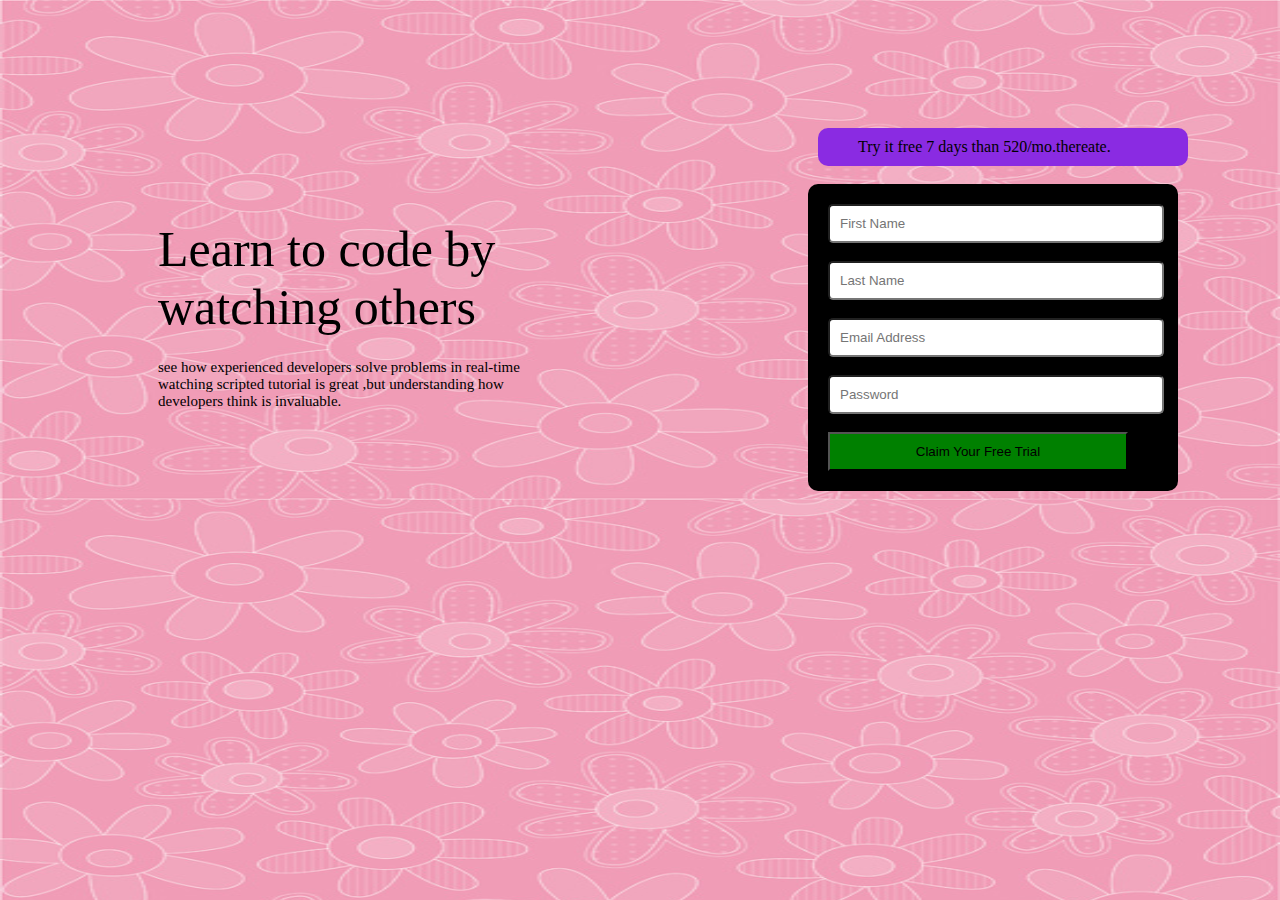
==== index.html @ 8b9b094b "cat task" ====
<!DOCTYPE html>
<html>
<head>
<meta charset="UTF-8"/>
    <title>CSS</title>
    <link rel="stylesheet" href="Css/master.css">
    <style></style>
</head>
<body>
    <div class="one">
        Learn to code by <br> watching others
    </div>
    <br>
    <div class="two">
        see how experienced developers solve problems in real-time<br>
        watching scripted tutorial is great ,but understanding how<br>
        developers think is invaluable.
    </div>
    <br>
    <div class="three">
        Try it free 7 days than 520/mo.thereate.
    </div>
    <br>
    <div class="four">
        <form >
            <div>
                <input type="text" placeholder="First Name">
            </div>
            <br>
            <div>
                <input type="text" placeholder="Last Name">
            </div>
            <br>
            <div>
                <input type="text" placeholder="Email Address">
            </div>
            <br>
            <div>
                <input type="password" placeholder="Password">
            </div>
            <br>
            <div class="but">
                <button>Claim Your Free Trial</button>
            </div>
        </form>
    </div>
</body>
</html>
---- Css/master.css ----
.one {
    font-size: 50px;
    margin-top: 220px;
    margin-left: 150px;
}
.two {
    font-size: 15px;
    margin-top: 5px;
    margin-left: 150px;
}
.three {
    background-color: blueviolet;
    width: 290px;
    margin-left: 810px;
    margin-top: -300px;
    padding: 10px 40px;
    border-radius: 10px;
}
form {
    margin-left: 800px;
    font-size: 20;
    border-radius: 10px;
    padding:20px 100px 20px 20px;
    background-color: black;
    width: 250px;
}
input {
    padding: 10px 145px 10px 10px ;
    border-radius: 5px;
}
button {
    background-color: green;
    margin: auto;
    padding: 10px 30px;
    width: 300px;
}
body {
    background-image: url("../1209-1.jpg");
    background-size: 100% 100%;
}
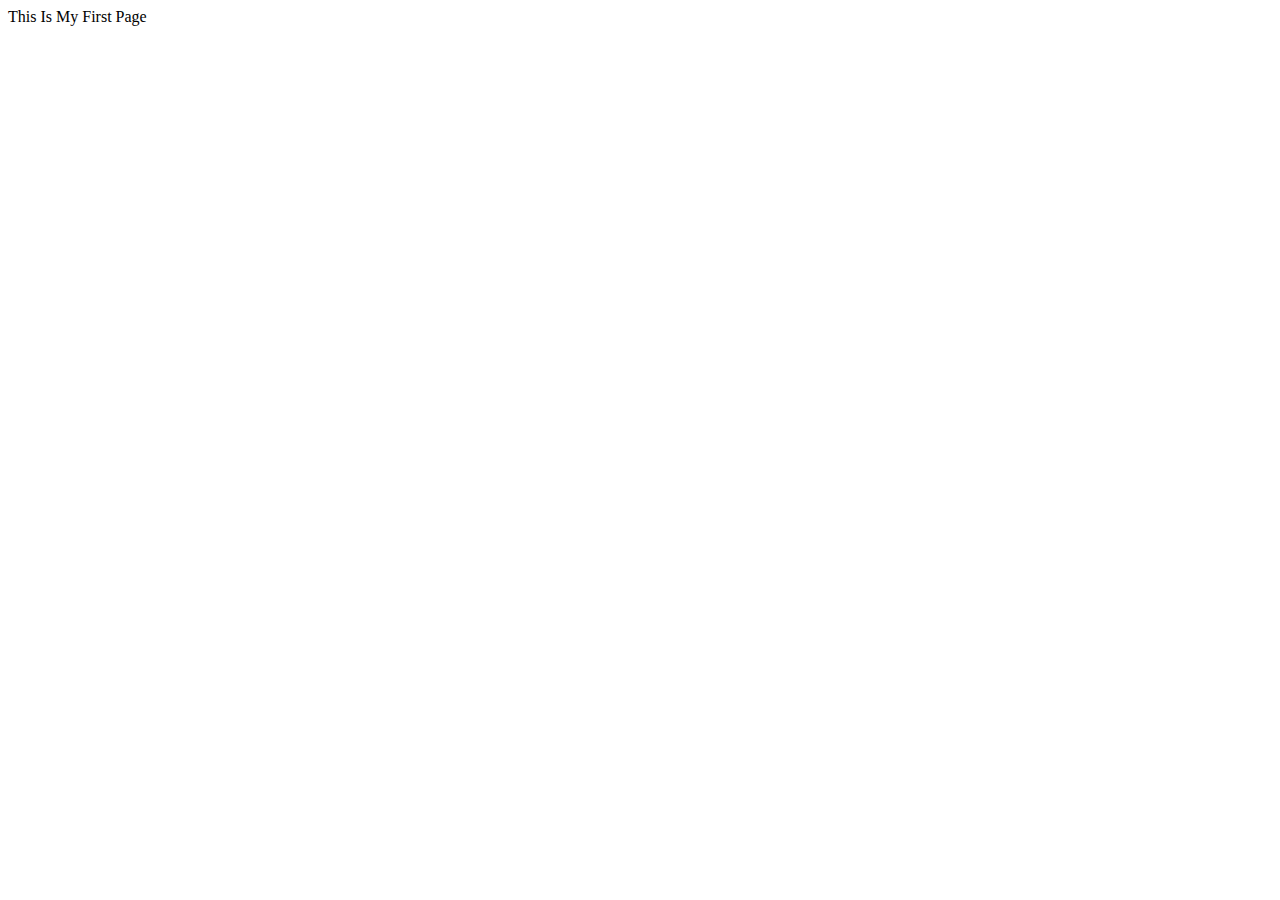
==== commit f6a50a78: "week one first commit" ====
--- a/index.html
+++ b/index.html
@@ -1,48 +1,23 @@
 <!DOCTYPE html>
 <html>
-<head>
-<meta charset="UTF-8"/>
-    <title>CSS</title>
-    <link rel="stylesheet" href="Css/master.css">
-    <style></style>
-</head>
-<body>
-    <div class="one">
-        Learn to code by <br> watching others
-    </div>
-    <br>
-    <div class="two">
-        see how experienced developers solve problems in real-time<br>
-        watching scripted tutorial is great ,but understanding how<br>
-        developers think is invaluable.
-    </div>
-    <br>
-    <div class="three">
-        Try it free 7 days than 520/mo.thereate.
-    </div>
-    <br>
-    <div class="four">
-        <form >
-            <div>
-                <input type="text" placeholder="First Name">
-            </div>
-            <br>
-            <div>
-                <input type="text" placeholder="Last Name">
-            </div>
-            <br>
-            <div>
-                <input type="text" placeholder="Email Address">
-            </div>
-            <br>
-            <div>
-                <input type="password" placeholder="Password">
-            </div>
-            <br>
-            <div class="but">
-                <button>Claim Your Free Trial</button>
-            </div>
-        </form>
-    </div>
-</body>
+    <head>
+        <title>My First Page</title>
+        <meta name="desription" content="This Is Description For My First Page">
+        <style></style>
+        <script></script>
+        <link rel="stylesheet" href="">
+        <meta charset="UTF-8">
+    </head>
+    <body>
+        This Is My First Page
+    </body>
 </html>
+<!-- HTML = Hypertext Markup Language?
+Question 01 =>  No
+Question 02 => Yes
+Question 03 =>  No
+Question 04 =>  No -->
+<!-- 1-<meta charset="UTF-8">To support the Arabic language
+2- <meta name="desription" content=""> Description of our information
+3- <meta name="copyright">Tell the person that you have property rights
+4- <meta name="author">He is the author or writer of the page -->
